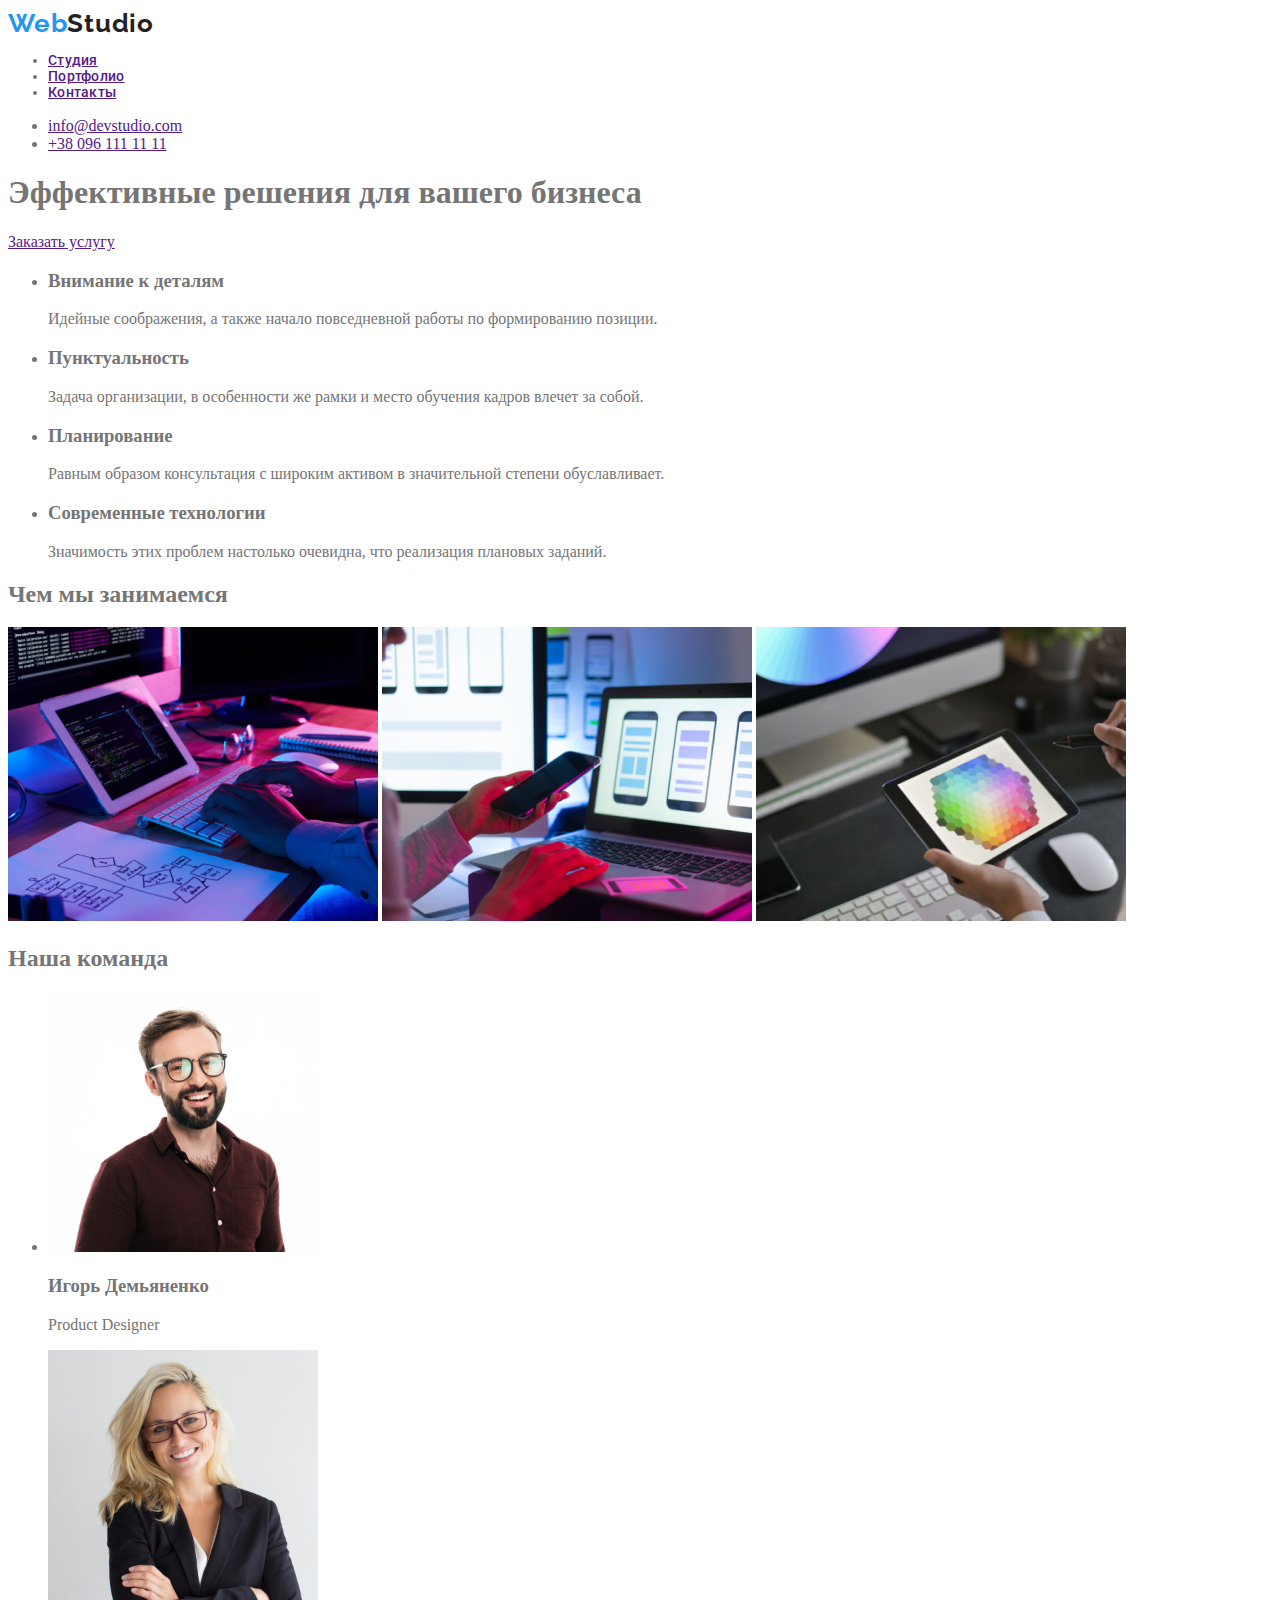
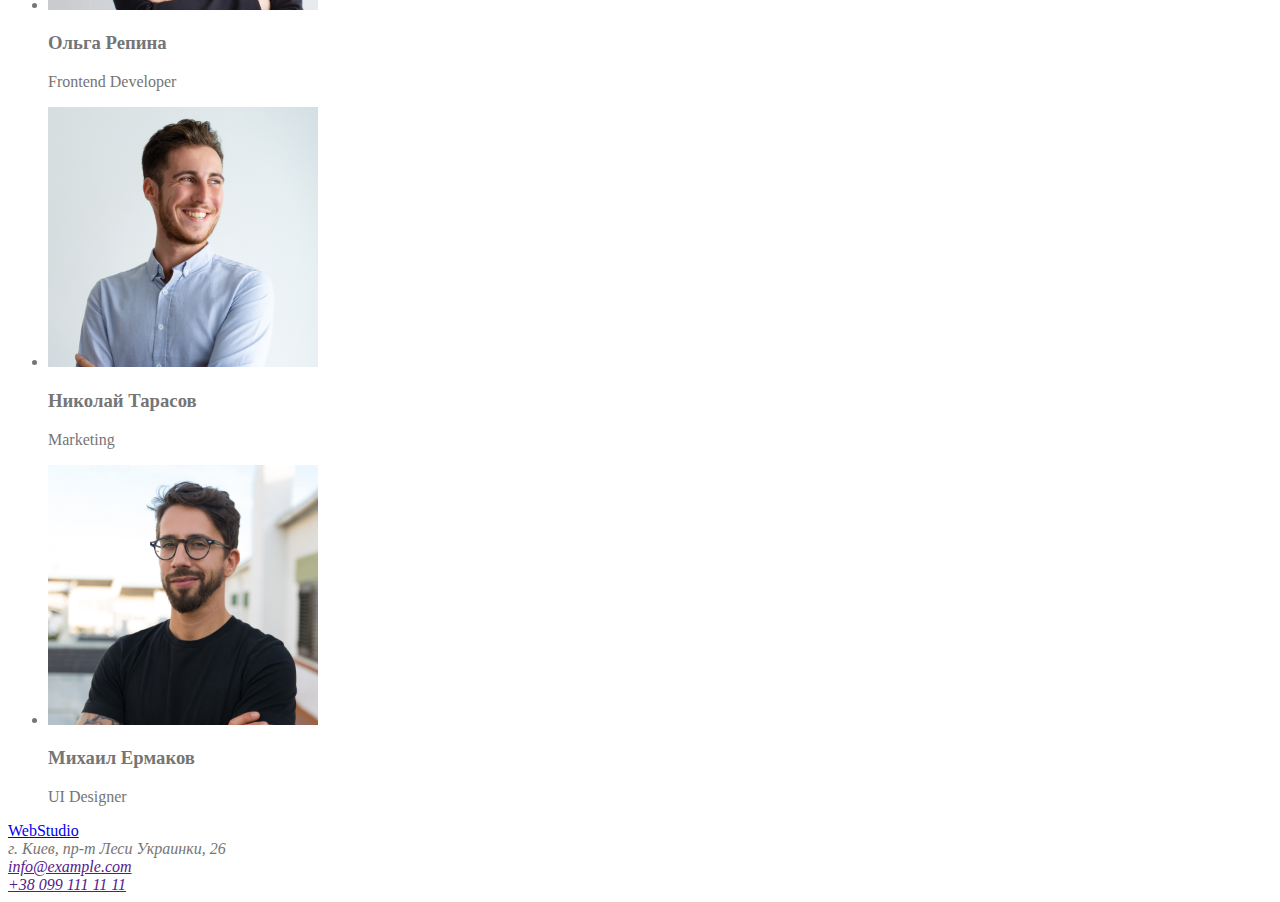
==== index.html @ dde46acc "control" ====
<!DOCTYPE html>
<html lang="ru">
<head>
    <meta charset="UTF-8">
    <meta name="viewport" content="width=device-width, initial-scale=1.0">
    <title>Web Studio</title>
    <link rel="stylesheet" href="./styles.css">
    <link rel="preconnect" href="https://fonts.gstatic.com"> 
    <link rel="preconnect" href="https://fonts.gstatic.com"> 
    <link href="https://fonts.googleapis.com/css2?family=Raleway:wght@700&family=Roboto:wght@400;500;700;900&display=swap" 
          rel="stylesheet">
</head>
<body>
<!--Шапка-->
    <header class="site">
        <nav>
            <a href="./index.html" class="logo"><span class="accentrword">Web</span>Studio</a> 
             <ul class="site-nav">
              <li><a href="">Студия </a></li>
              <li><a href="">Портфолио</a></li>
              <li><a href="">Контакты</a></li>
            </ul>

             <ul>
               <li><a href="">info@devstudio.com</a></li>
               <li><a href="">+38 096 111 11 11</a></li>
            </ul>
        </nav>
    </header> 
<!--Герой-->
    <main>       
        <section class="hero">
            <h1 class="hero-title">Эффективные решения для вашего бизнеса</h1>
            <a href="">Заказать услугу</a>
        </section> 

        <section> 
          <!-- <h2>Заслуги</h2> -->        
            <ul>
                <li>
                    <h3>Внимание к деталям</h3>
                    <p>Идейные соображения, а также начало повседневной работы по формированию позиции.</p>
                </li>
                <li>
                    <h3>Пунктуальность</h3>
                    <p>Задача организации, в особенности же рамки и место обучения кадров влечет за собой.</p>
                </li>
                <li>
                    <h3>Планирование</h3>
                    <p>Равным образом консультация с широким активом в значительной степени обуславливает.</p>
                </li>
                <li>
                    <h3>Современные технологии</h3>
                    <p>Значимость этих проблем настолько очевидна, что реализация плановых заданий.</p>
                </li>
            </ul>
        </section>

 <!--Наша работа-->
    <section>
        <h2>Чем мы занимаемся</h2>
          <img src="./Images/img-1.jpg" alt="Сотрудник делает верстку" Width= 370 />
          <img src="./Images/img-2.jpg" alt="Рабочий делает сайт для мобильного устройства" Width= 370 />
          <img src="./Images/img-3.jpg" alt="Дизайнер определяет цветовую гамму" Width= 370 />
    </section>

    <section>
        <h2>Наша команда</h2>
        <ul class="Team">
        <li><img src="./Images/foto1.jpg" alt="Игорь Демьяненко" width= 270 /> 
            <h3>Игорь Демьяненко</h3>
            <p lang="en">Product Designer</p>
        </li>    
        <li><img src="./Images/foto2.jpg" alt="Ольга Репина" width= 270 />
            <h3>Ольга Репина</h3>
            <p lang="en">Frontend Developer</p>
         <li><img src="Images/foto3.jpg" alt="Николай Тарасов"  width= 270 />
            <h3>Николай Тарасов</h3>
            <p lang="en">Marketing</p>
         </li> 
         <li><img src="Images/foto4.jpg" alt="Михаил Ермаков" width= 270 />
            <h3>Михаил Ермаков</h3>
            <p lang="en">UI Designer</p> 
        </li>  
        </ul>
    </section>
  </main> 
<!--Контакты-->
<footer>
    <a href="./index.html" lang="en">WebStudio</a> 
      <address>
            г. Киев, пр-т Леси Украинки, 26 <br />
            <a href="">info@example.com</a> <br />
            <a href="">+38 099 111 11 11</a> 
      </address>
</footer> 
</body> 
</html>
---- styles.css ----
:root {
--primary-text-color: #757575;
--title-text-color: #212121;
--accent-color: #2196F3;
--primary-white-color: #ffffff;
}
body {
background-color: var(--primary-white-color);
color: var(--primary-text-color);
}
.accentrword {
    color: var(--accent-color);
}
.logo {
 color: var(--title-text-color);
 font-family: Raleway;
 font-style: 400;
 font-weight: 700;
 font-size: 26px;
 line-height: 1.2;
 letter-spacing: 0.03em;
 text-decoration: none;
}
.site-nav {
font-family: Roboto;
font-style: 400;
font-weight: 500;
font-size: 14px;
line-height: 1.14;
letter-spacing: 0.02em;
text-decoration: none;
}
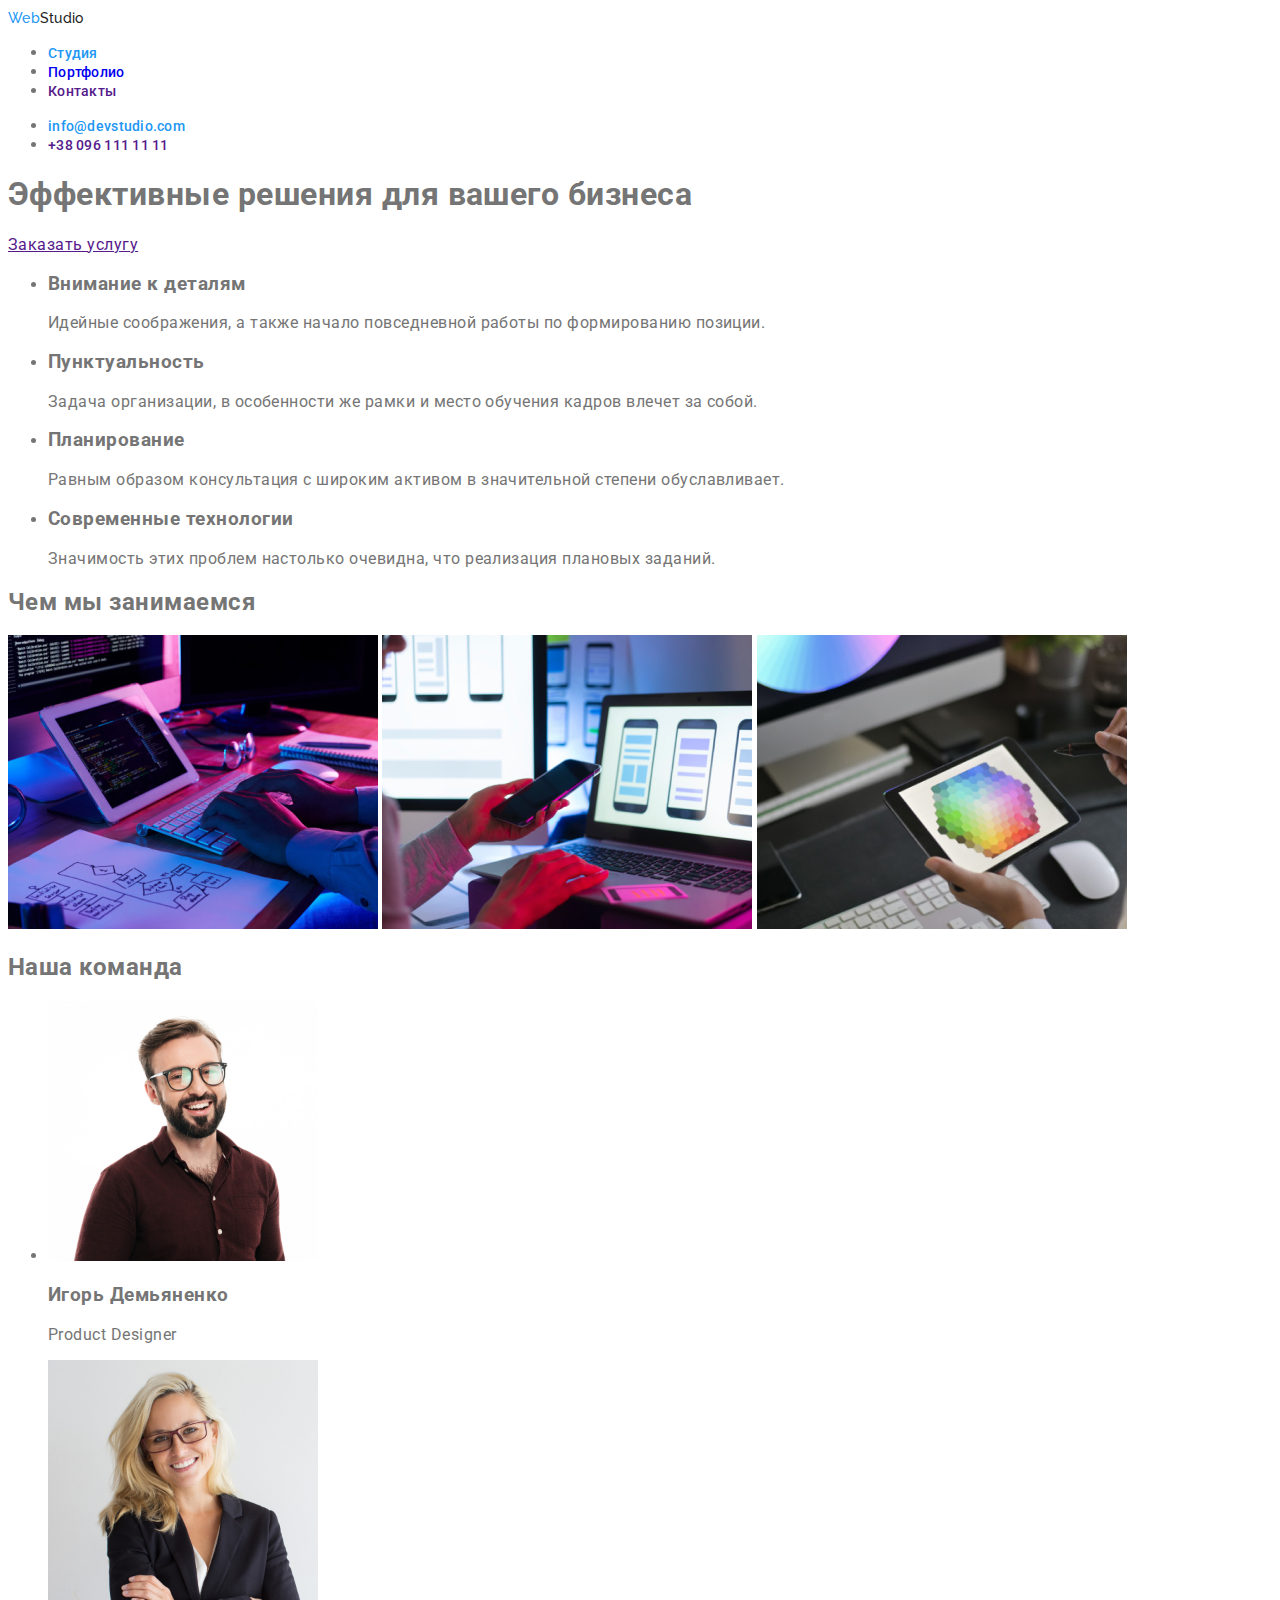
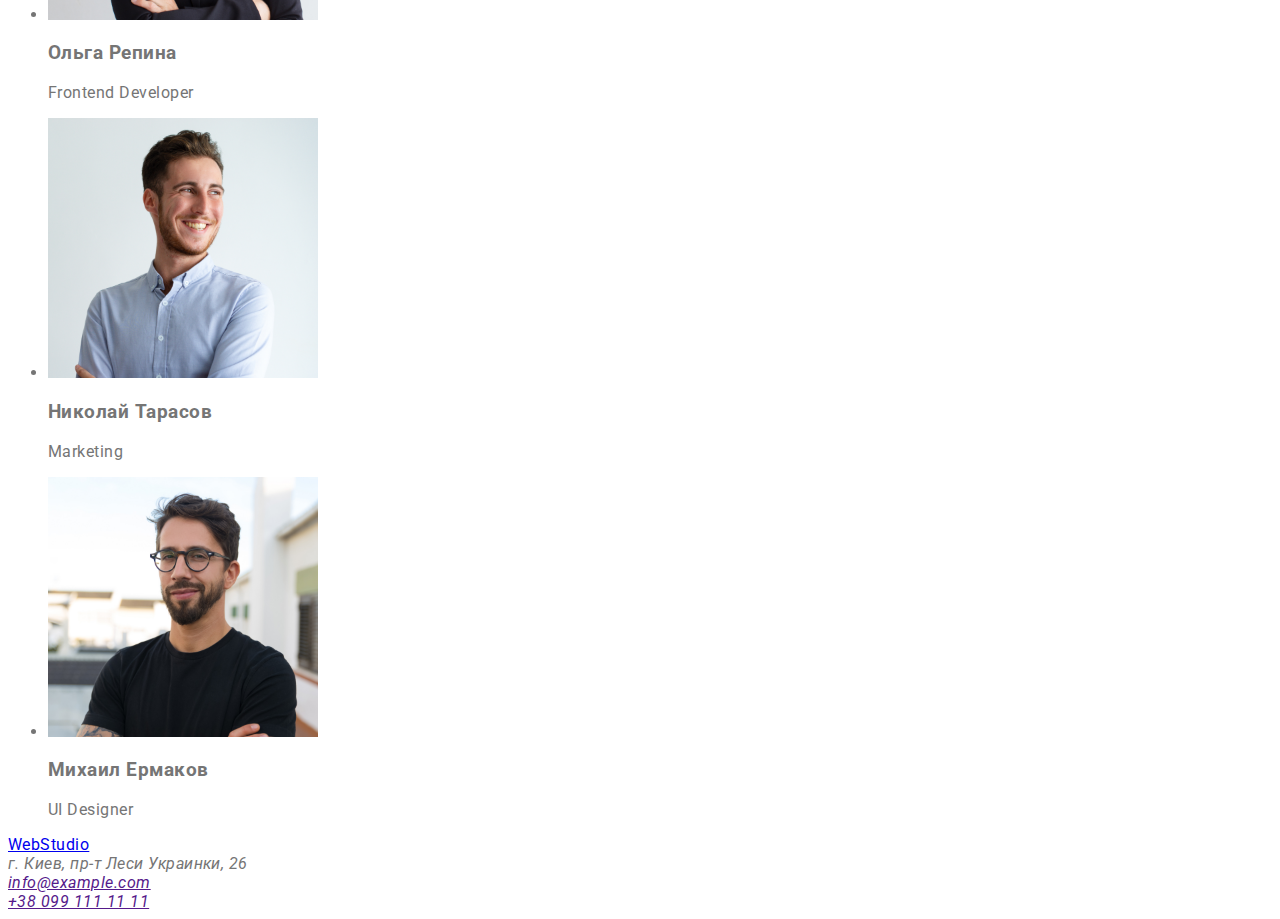
==== commit ae9e486e: "configure" ====
--- a/index.html
+++ b/index.html
@@ -12,17 +12,17 @@
 </head>
 <body>
 <!--Шапка-->
-    <header class="site">
-        <nav>
+    <header class="header">
+        <nav class="header-nav">
             <a href="./index.html" class="logo"><span class="accentrword">Web</span>Studio</a> 
-             <ul class="site-nav">
-              <li><a href="">Студия </a></li>
-              <li><a href="">Портфолио</a></li>
+             <ul>
+              <li><a class="link" href="./index.html">Студия </a></li>
+              <li><a href="./portfolio.htm">Портфолио</a></li>
               <li><a href="">Контакты</a></li>
             </ul>
 
              <ul>
-               <li><a href="">info@devstudio.com</a></li>
+               <li><a class="email" href="">info@devstudio.com</a></li>
                <li><a href="">+38 096 111 11 11</a></li>
             </ul>
         </nav>
--- a/styles.css
+++ b/styles.css
@@ -7,26 +7,39 @@
 body {
 background-color: var(--primary-white-color);
 color: var(--primary-text-color);
+
+font-family: Roboto; sans-serif;
+letter-spacing: 0.03em;
 }
+
+/* Logo */
+
 .accentrword {
     color: var(--accent-color);
 }
 .logo {
  color: var(--title-text-color);
- font-family: Raleway;
- font-style: 400;
+ font-family: Raleway; sans-serif;
  font-weight: 700;
  font-size: 26px;
  line-height: 1.2;
- letter-spacing: 0.03em;
  text-decoration: none;
 }
-.site-nav {
-font-family: Roboto;
-font-style: 400;
+
+/* Header */
+
+.header-nav a {
 font-weight: 500;
 font-size: 14px;
 line-height: 1.14;
 letter-spacing: 0.02em;
 text-decoration: none;
-}+}
+
+.link {
+color: var(--accent-color)
+}
+.email {
+    color: var(--accent-color) 
+}
+
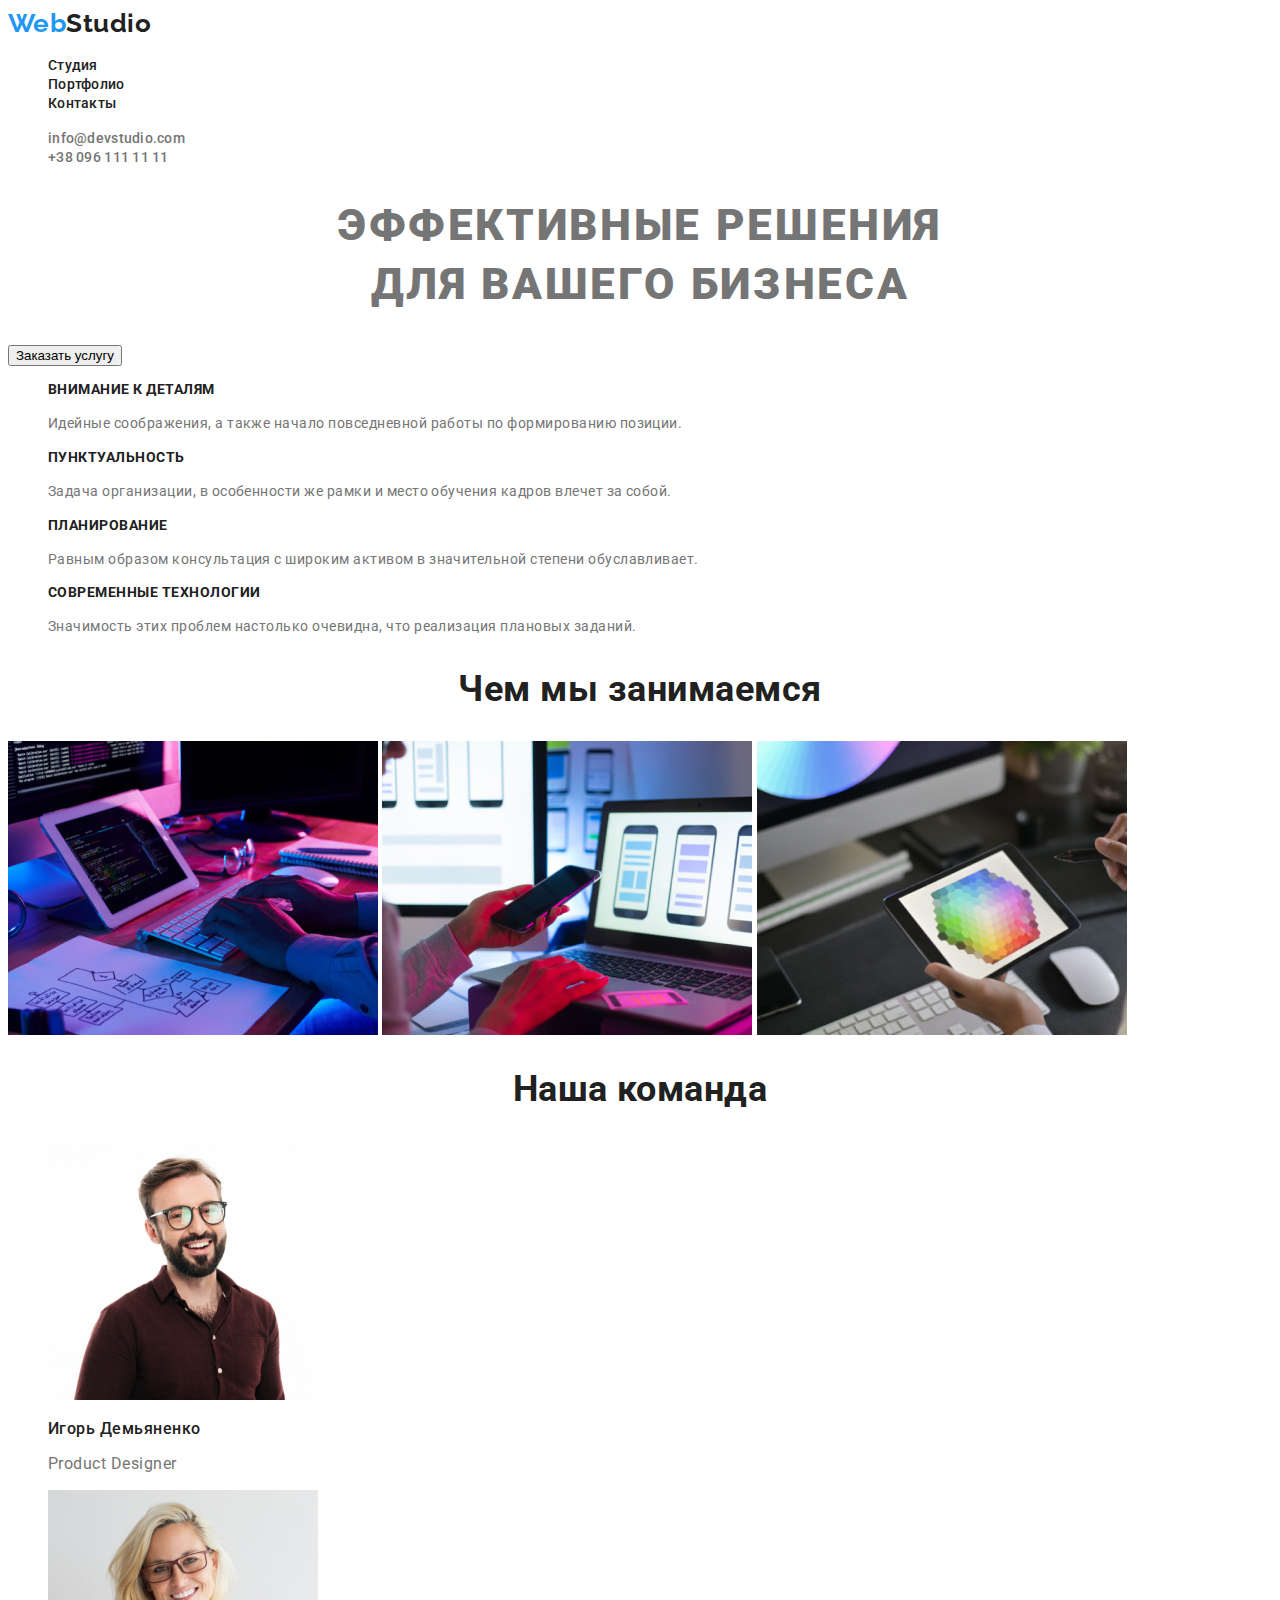
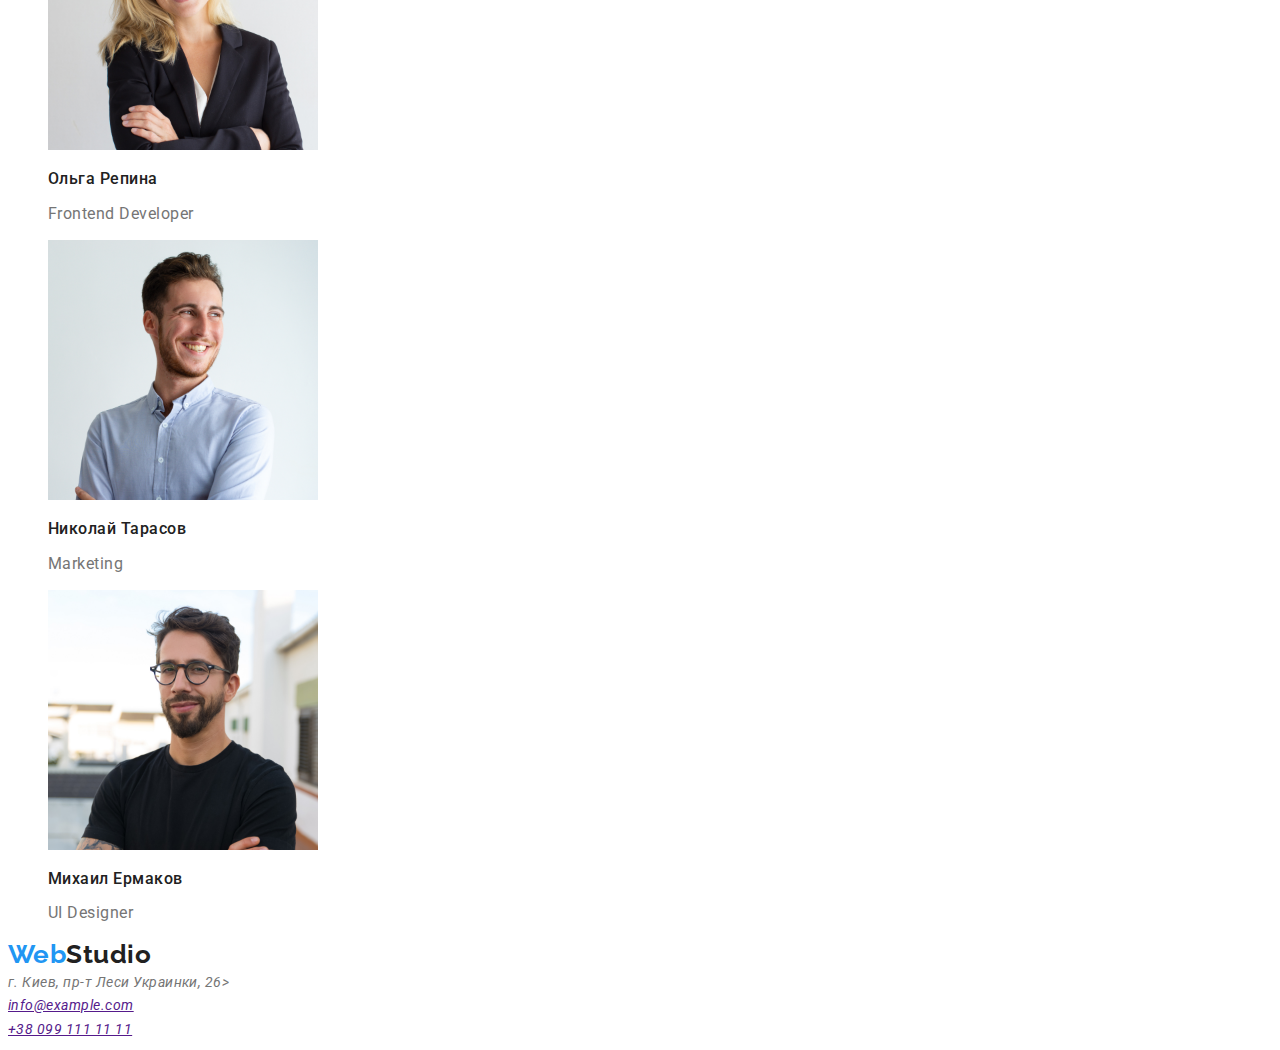
==== commit 105c1b52: "address cursive" ====
--- a/index.html
+++ b/index.html
@@ -5,8 +5,6 @@
     <meta name="viewport" content="width=device-width, initial-scale=1.0">
     <title>Web Studio</title>
     <link rel="stylesheet" href="./styles.css">
-    <link rel="preconnect" href="https://fonts.gstatic.com"> 
-    <link rel="preconnect" href="https://fonts.gstatic.com"> 
     <link href="https://fonts.googleapis.com/css2?family=Raleway:wght@700&family=Roboto:wght@400;500;700;900&display=swap" 
           rel="stylesheet">
 </head>
@@ -14,82 +12,82 @@
 <!--Шапка-->
     <header class="header">
         <nav class="header-nav">
-            <a href="./index.html" class="logo"><span class="accentrword">Web</span>Studio</a> 
-             <ul>
+            <a href="./index.html" class="logo"><span class="accent-word">Web</span>Studio</a> 
+             <ul class="list site-nav">
               <li><a class="link" href="./index.html">Студия </a></li>
-              <li><a href="./portfolio.htm">Портфолио</a></li>
-              <li><a href="">Контакты</a></li>
+              <li><a class="link" href="./portfolio.htm">Портфолио</a></li>
+              <li><a class="link" href="">Контакты</a></li>
             </ul>
 
-             <ul>
-               <li><a class="email" href="">info@devstudio.com</a></li>
-               <li><a href="">+38 096 111 11 11</a></li>
+             <ul class="list contact-nav">
+               <li><a class="link" href="">info@devstudio.com</a></li>
+               <li><a class="link"href="">+38 096 111 11 11</a></li>
             </ul>
         </nav>
     </header> 
 <!--Герой-->
     <main>       
         <section class="hero">
-            <h1 class="hero-title">Эффективные решения для вашего бизнеса</h1>
-            <a href="">Заказать услугу</a>
+            <h1 class="hero-title">Эффективные решения </br> для вашего бизнеса</h1>
+            <button type="button" class="btn-primary">Заказать услугу</button>
         </section> 
 
-        <section> 
+        <section class="skills"> 
           <!-- <h2>Заслуги</h2> -->        
-            <ul>
+            <ul class="list skills-list">
                 <li>
-                    <h3>Внимание к деталям</h3>
-                    <p>Идейные соображения, а также начало повседневной работы по формированию позиции.</p>
+                    <h3 class="title">Внимание к деталям</h3>
+                    <p class="text">Идейные соображения, а также начало повседневной работы по формированию позиции.</p>
                 </li>
                 <li>
-                    <h3>Пунктуальность</h3>
-                    <p>Задача организации, в особенности же рамки и место обучения кадров влечет за собой.</p>
+                    <h3 class="title">Пунктуальность</h3>
+                    <p class="text">Задача организации, в особенности же рамки и место обучения кадров влечет за собой.</p>
                 </li>
                 <li>
-                    <h3>Планирование</h3>
-                    <p>Равным образом консультация с широким активом в значительной степени обуславливает.</p>
+                    <h3 class="title">Планирование</h3>
+                    <p class="text">Равным образом консультация с широким активом в значительной степени обуславливает.</p>
                 </li>
                 <li>
-                    <h3>Современные технологии</h3>
-                    <p>Значимость этих проблем настолько очевидна, что реализация плановых заданий.</p>
+                    <h3 class="title">Современные технологии</h3>
+                    <p class="text">Значимость этих проблем настолько очевидна, что реализация плановых заданий.</p>
                 </li>
             </ul>
         </section>
 
  <!--Наша работа-->
-    <section>
-        <h2>Чем мы занимаемся</h2>
+    <section class="section">
+        <h2 class="section-title">Чем мы занимаемся</h2>
           <img src="./Images/img-1.jpg" alt="Сотрудник делает верстку" Width= 370 />
           <img src="./Images/img-2.jpg" alt="Рабочий делает сайт для мобильного устройства" Width= 370 />
           <img src="./Images/img-3.jpg" alt="Дизайнер определяет цветовую гамму" Width= 370 />
     </section>
 
-    <section>
-        <h2>Наша команда</h2>
-        <ul class="Team">
+    <section class="section">
+        <h2 class="section-title">Наша команда</h2>
+        <ul class="Team list">
         <li><img src="./Images/foto1.jpg" alt="Игорь Демьяненко" width= 270 /> 
-            <h3>Игорь Демьяненко</h3>
-            <p lang="en">Product Designer</p>
+            <h3 class="team-name">Игорь Демьяненко</h3>
+            <p class="team-profession">Product Designer</p>
         </li>    
         <li><img src="./Images/foto2.jpg" alt="Ольга Репина" width= 270 />
-            <h3>Ольга Репина</h3>
-            <p lang="en">Frontend Developer</p>
+            <h3 class="team-name">Ольга Репина</h3>
+            <p class="team-profession">Frontend Developer</p>
          <li><img src="Images/foto3.jpg" alt="Николай Тарасов"  width= 270 />
-            <h3>Николай Тарасов</h3>
-            <p lang="en">Marketing</p>
+            <h3 class="team-name">Николай Тарасов</h3>
+            <p class="team-profession">Marketing</p>
          </li> 
          <li><img src="Images/foto4.jpg" alt="Михаил Ермаков" width= 270 />
-            <h3>Михаил Ермаков</h3>
-            <p lang="en">UI Designer</p> 
+            <h3 class="team-name">Михаил Ермаков</h3>
+            <p class="team-profession">UI Designer</p> 
         </li>  
         </ul>
     </section>
   </main> 
 <!--Контакты-->
 <footer>
-    <a href="./index.html" lang="en">WebStudio</a> 
-      <address>
-            г. Киев, пр-т Леси Украинки, 26 <br />
+    <a href="./index.html" class="logo"><span class="accent-word">Web</span>Studio</a> 
+      <address class="address">
+            г. Киев, пр-т Леси Украинки, 26><br />
             <a href="">info@example.com</a> <br />
             <a href="">+38 099 111 11 11</a> 
       </address>
--- a/styles.css
+++ b/styles.css
@@ -1,22 +1,31 @@
+/* Root */
+
 :root {
 --primary-text-color: #757575;
 --title-text-color: #212121;
 --accent-color: #2196F3;
---primary-white-color: #ffffff;
+--primary-white-color: #ffffff; 
 }
+
+/* Body */
+
 body {
 background-color: var(--primary-white-color);
 color: var(--primary-text-color);
-
 font-family: Roboto; sans-serif;
 letter-spacing: 0.03em;
 }
 
+.list {
+    list-style: none;
+}
+
 /* Logo */
 
-.accentrword {
+.accent-word {
     color: var(--accent-color);
 }
+
 .logo {
  color: var(--title-text-color);
  font-family: Raleway; sans-serif;
@@ -28,18 +37,94 @@
 
 /* Header */
 
-.header-nav a {
+.site-nav a {
 font-weight: 500;
 font-size: 14px;
 line-height: 1.14;
 letter-spacing: 0.02em;
+color:var(--title-text-color)
+}
+
+.contact-nav a {
+font-weight: 500;
+font-size: 14px;
+line-height: 1.14;
+letter-spacing: 0.02em;
+color:var(--primary-text-color)
+}
+
+.link {
 text-decoration: none;
 }
 
-.link {
-color: var(--accent-color)
-}
-.email {
-    color: var(--accent-color) 
+.site-nav .link:hover,
+.site-nav .link:focus {
+    color:var(--accent-color)
+} 
+
+.contact-nav .link:hover,
+.contact-nav .link:focus  {
+color:var(--accent-color)
 }
 
+/* Hero */
+
+.hero-title {
+font-weight: 900;
+font-size: 44px;
+line-height: 1.36;
+text-align: center;
+letter-spacing: 0.06em;
+text-transform: uppercase;
+}
+
+/* Skills */
+
+.skills-list .title {
+font-weight: 700;
+font-size: 14px;
+line-height: 1.14;
+text-transform: uppercase;
+color: var(--title-text-color);
+}
+
+.skills-list .text {
+font-weight: 400;
+font-size: 14px;
+line-height: 1.71;
+color: var(--primary-text-color);   
+}
+
+/* Section */
+
+.section-title {
+font-weight: 700;
+font-size: 36px;
+line-height: 1.16;
+text-align: center;
+color: var(--title-text-color);
+}
+
+.team-name {
+font-weight: 500;
+font-size: 16px;
+line-height: 1.18;
+color: var(--title-text-color)
+}
+
+.team-profession {
+font-weight: 400;
+font-size: 16px;
+line-height: 1.18;
+color: var(--primary-text-color);
+}
+
+/* Contact */
+
+.address {
+font-weight: 400;
+font-size: 14px;
+line-height: 1.71;
+}
+
+
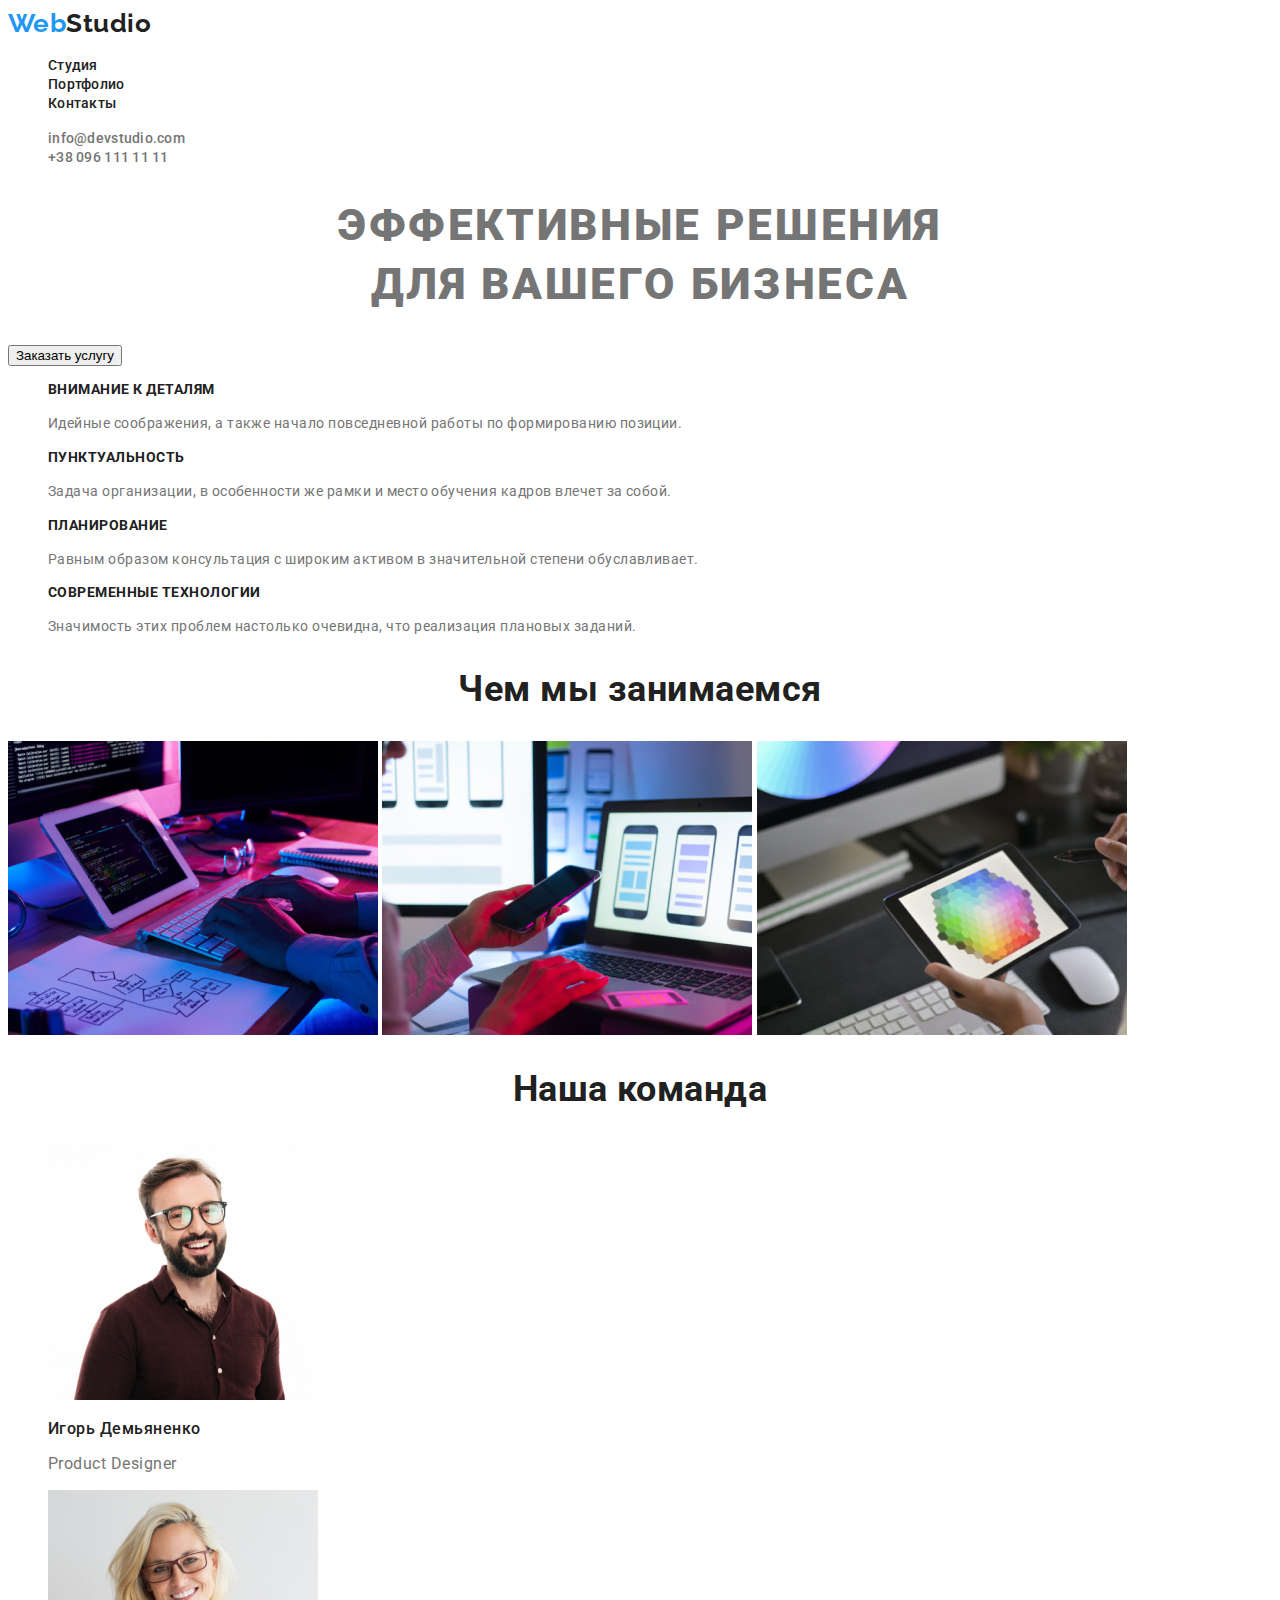
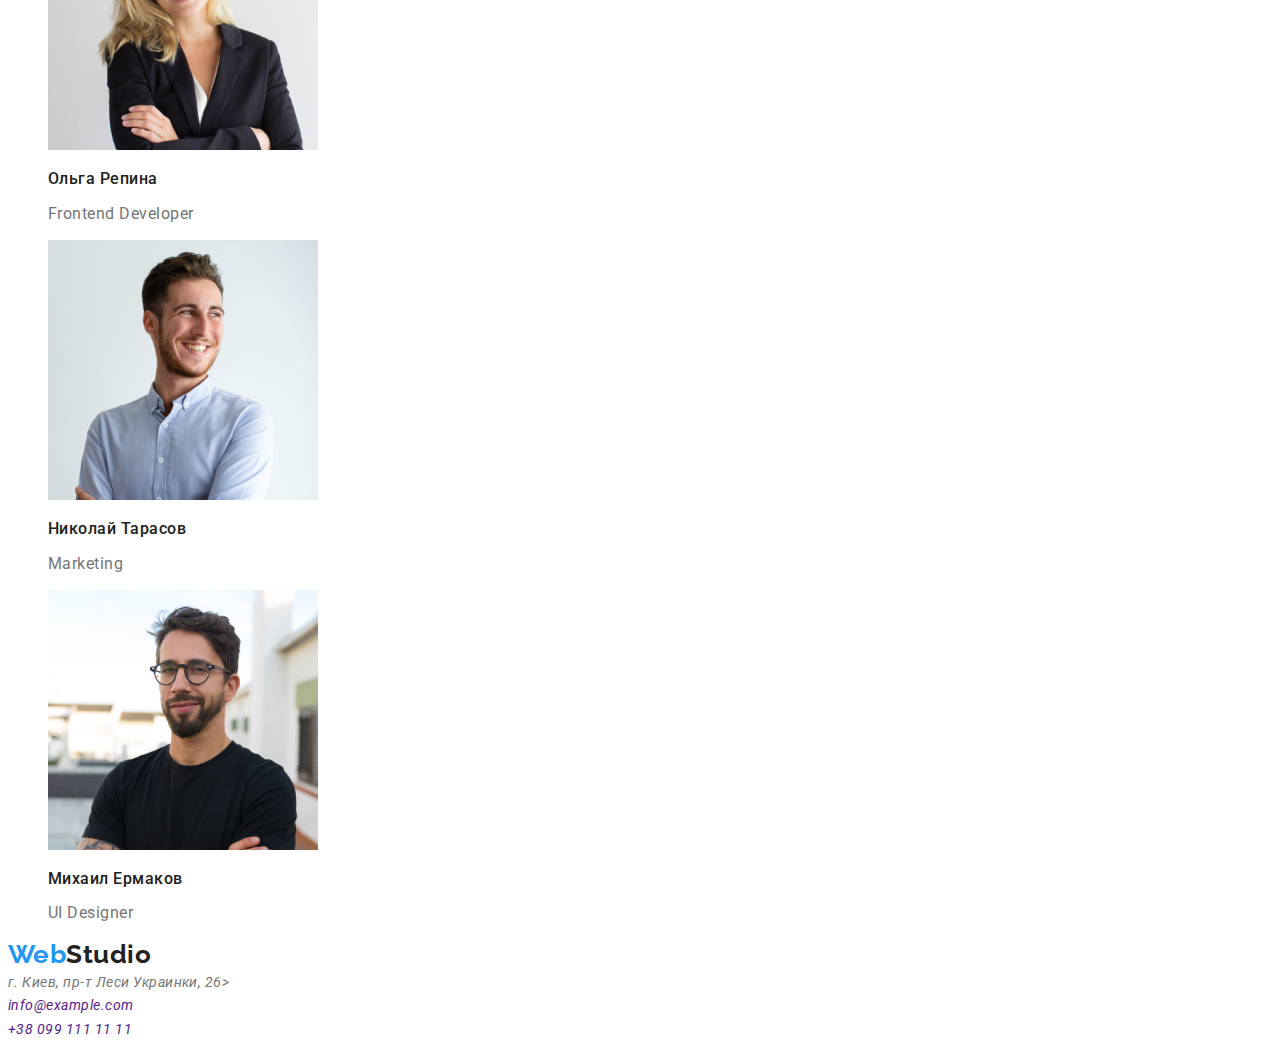
==== commit fbb3e60d: "not change color" ====
--- a/index.html
+++ b/index.html
@@ -88,8 +88,8 @@
     <a href="./index.html" class="logo"><span class="accent-word">Web</span>Studio</a> 
       <address class="address">
             г. Киев, пр-т Леси Украинки, 26><br />
-            <a href="">info@example.com</a> <br />
-            <a href="">+38 099 111 11 11</a> 
+            <a class="email link" href="">info@example.com</a> <br />
+            <a class="telephone-number link" href="">+38 099 111 11 11</a> 
       </address>
 </footer> 
 </body> 
--- a/styles.css
+++ b/styles.css
@@ -127,4 +127,11 @@
 line-height: 1.71;
 }
 
+.email .telephone-number {
+font-weight: 400;
+font-size: 14px;
+line-height: 1.71;
+color: rgba(255, 255, 255, 0.6);
+}
 
+
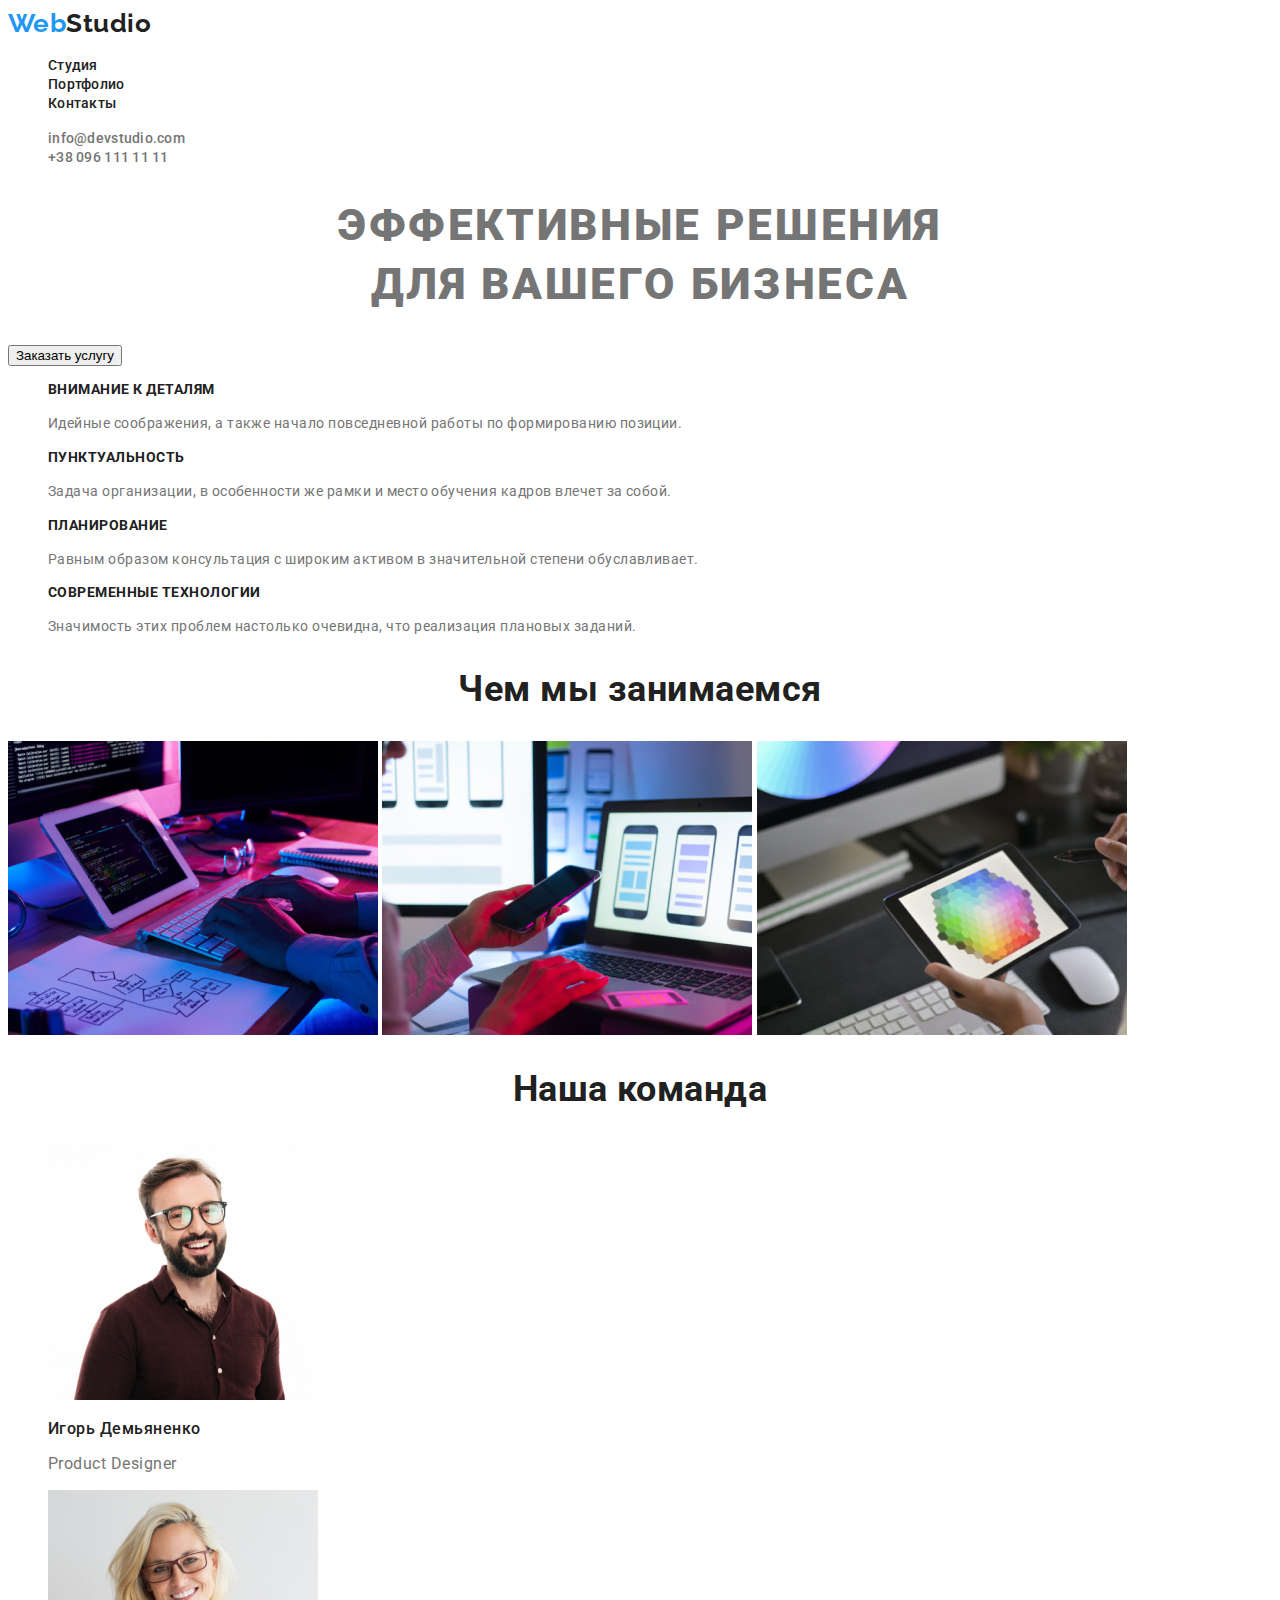
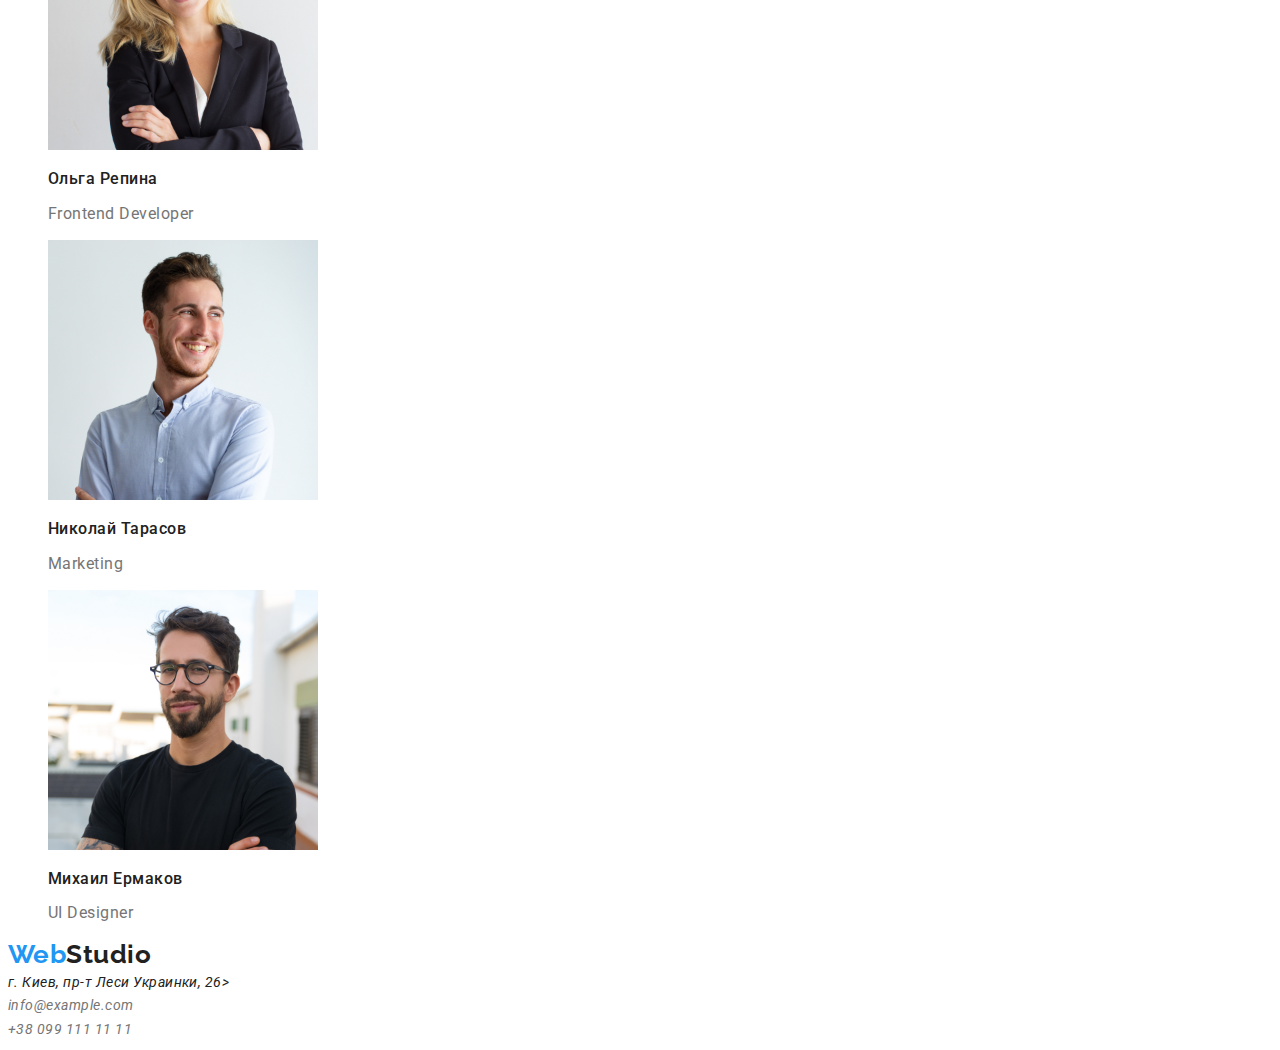
==== commit 4738fbe8: "fine" ====
--- a/index.html
+++ b/index.html
@@ -88,8 +88,8 @@
     <a href="./index.html" class="logo"><span class="accent-word">Web</span>Studio</a> 
       <address class="address">
             г. Киев, пр-т Леси Украинки, 26><br />
-            <a class="email link" href="">info@example.com</a> <br />
-            <a class="telephone-number link" href="">+38 099 111 11 11</a> 
+            <a class="footer-contacts link" href="">info@example.com</a> <br />
+            <a class="footer-contacts link" href="">+38 099 111 11 11</a> 
       </address>
 </footer> 
 </body> 
--- a/styles.css
+++ b/styles.css
@@ -125,13 +125,14 @@
 font-weight: 400;
 font-size: 14px;
 line-height: 1.71;
+color: var(--title-text-color);
 }
 
-.email .telephone-number {
+.footer-contacts {
 font-weight: 400;
 font-size: 14px;
 line-height: 1.71;
-color: rgba(255, 255, 255, 0.6);
+color: var(--primary-text-color);
 }
 
 
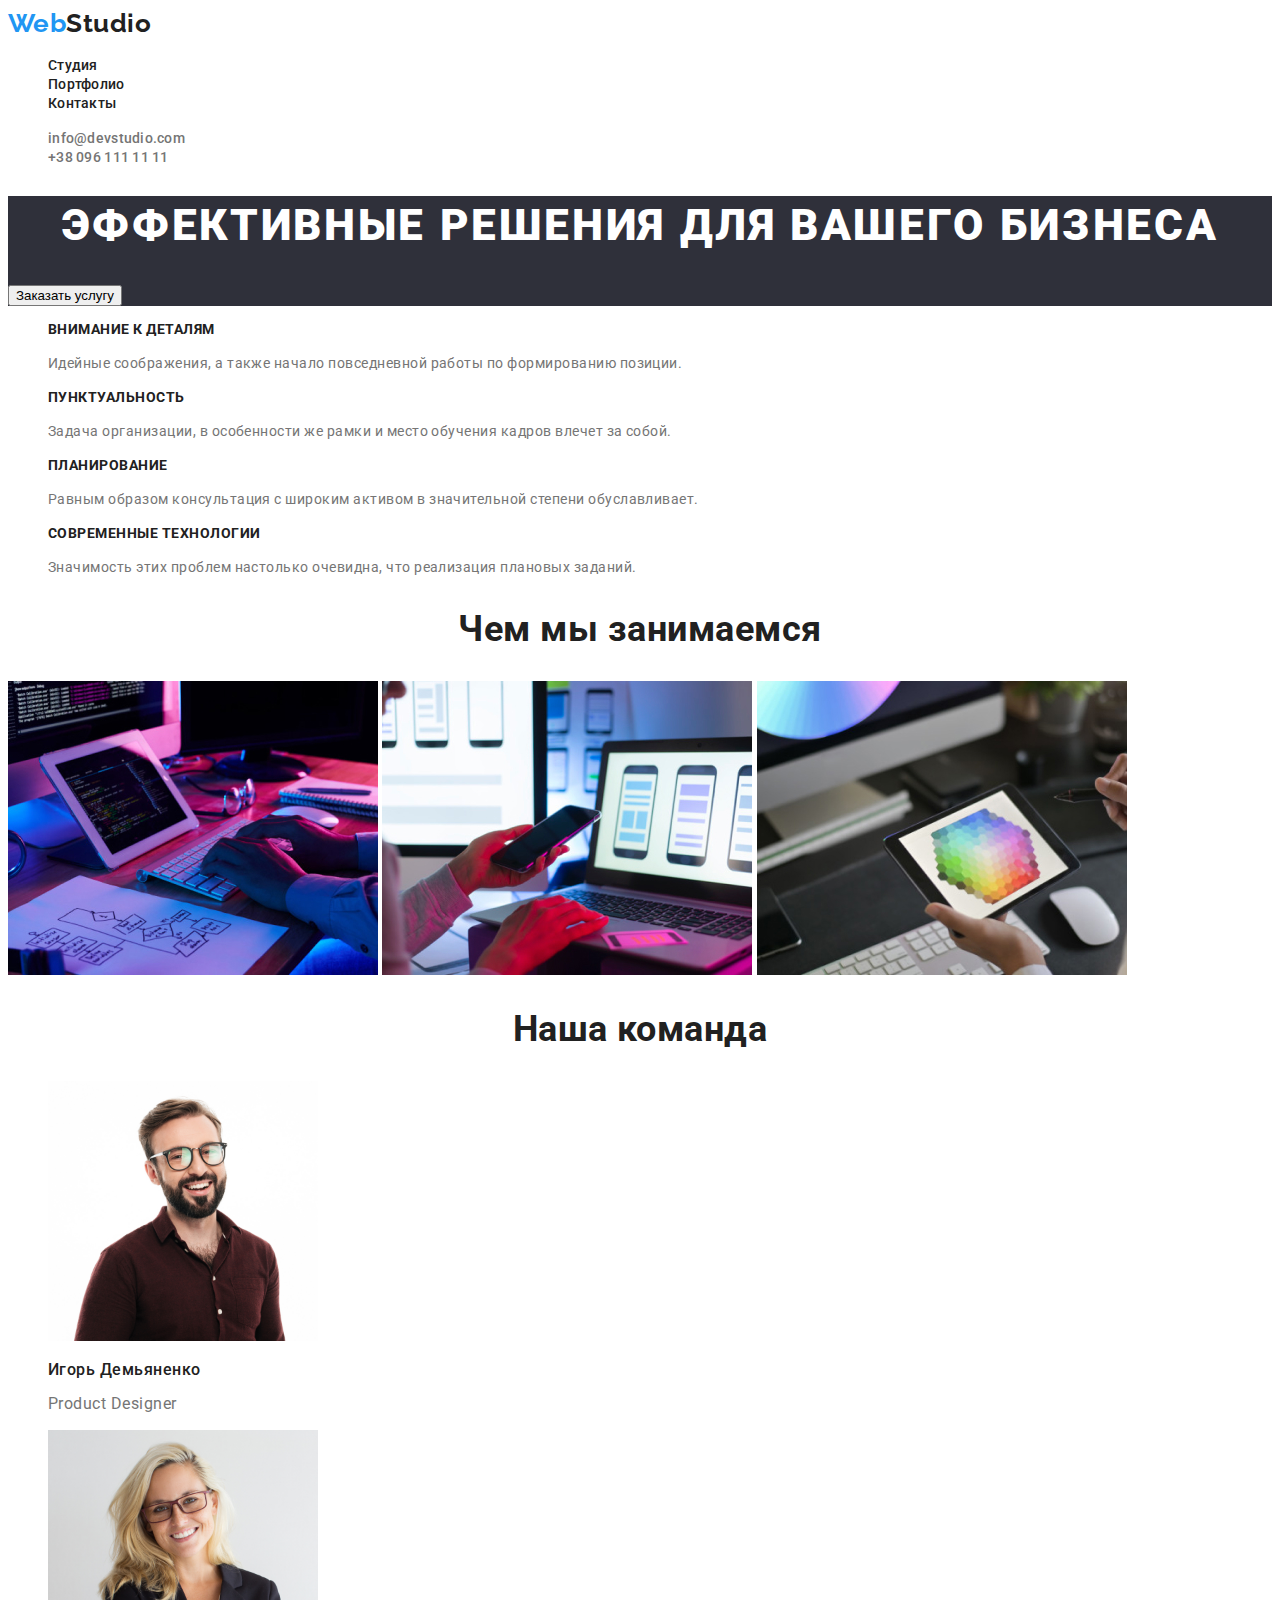
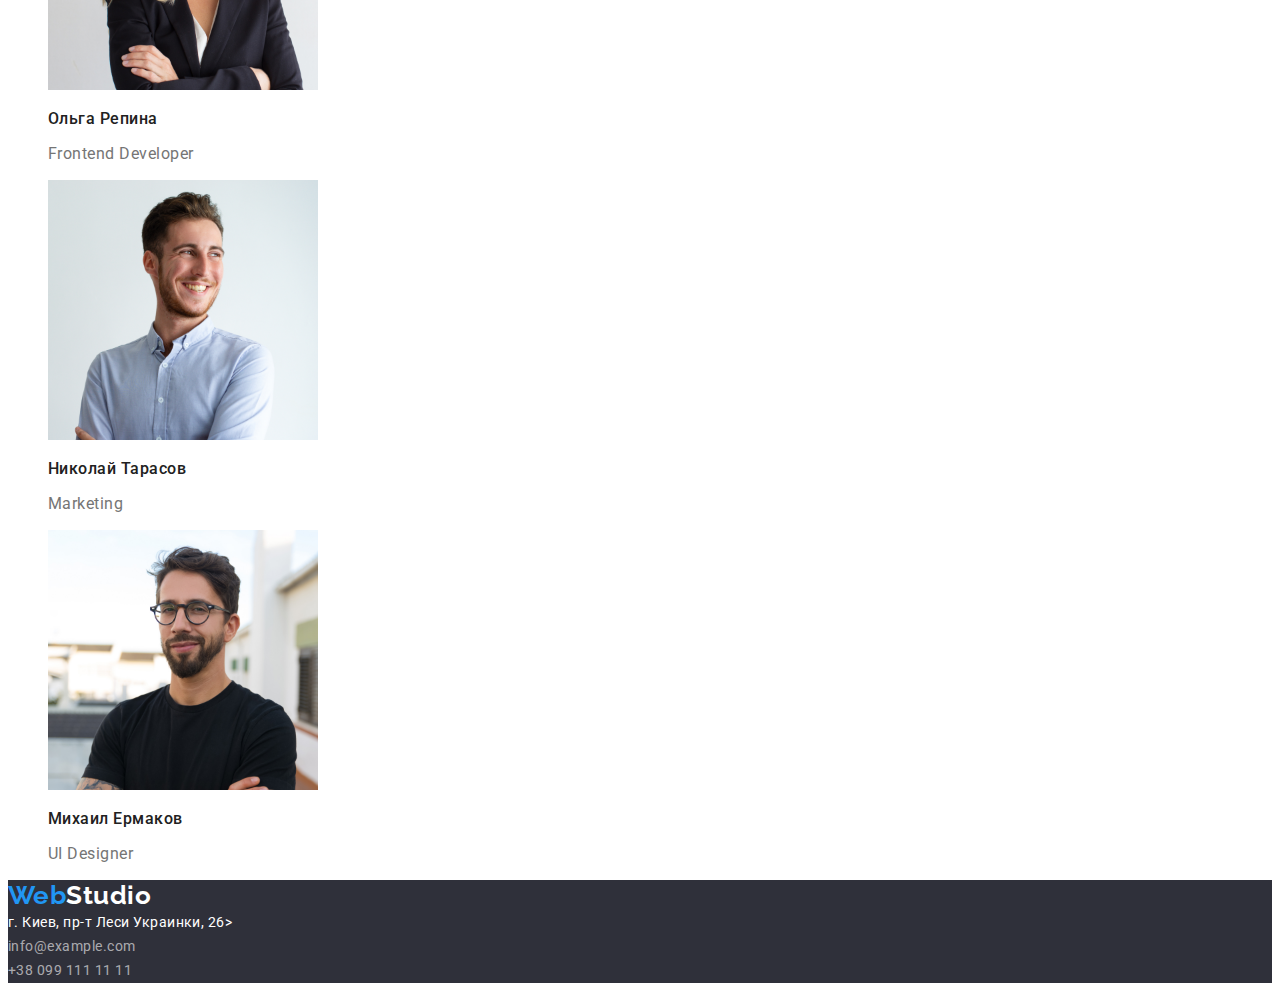
==== commit bb05977b: "finished" ====
--- a/index.html
+++ b/index.html
@@ -8,7 +8,9 @@
     <link href="https://fonts.googleapis.com/css2?family=Raleway:wght@700&family=Roboto:wght@400;500;700;900&display=swap" 
           rel="stylesheet">
 </head>
-<body>
+
+<body> 
+    
 <!--Шапка-->
     <header class="header">
         <nav class="header-nav">
@@ -21,14 +23,14 @@
 
              <ul class="list contact-nav">
                <li><a class="link" href="">info@devstudio.com</a></li>
-               <li><a class="link"href="">+38 096 111 11 11</a></li>
+               <li><a class="link" href="">+38 096 111 11 11</a></li>
             </ul>
         </nav>
     </header> 
 <!--Герой-->
     <main>       
         <section class="hero">
-            <h1 class="hero-title">Эффективные решения </br> для вашего бизнеса</h1>
+            <h1 class="hero-title">Эффективные решения для вашего бизнеса</h1>
             <button type="button" class="btn-primary">Заказать услугу</button>
         </section> 
 
@@ -84,8 +86,8 @@
     </section>
   </main> 
 <!--Контакты-->
-<footer>
-    <a href="./index.html" class="logo"><span class="accent-word">Web</span>Studio</a> 
+<footer class="footer">
+    <a href="./index.html" class="footer-logo"><span class="accent-word">Web</span>Studio</a> 
       <address class="address">
             г. Киев, пр-т Леси Украинки, 26><br />
             <a class="footer-contacts link" href="">info@example.com</a> <br />
--- a/styles.css
+++ b/styles.css
@@ -69,6 +69,10 @@
 
 /* Hero */
 
+.hero {
+background-color: #2F303A;
+}
+
 .hero-title {
 font-weight: 900;
 font-size: 44px;
@@ -76,6 +80,7 @@
 text-align: center;
 letter-spacing: 0.06em;
 text-transform: uppercase;
+color: #FFFFFF
 }
 
 /* Skills */
@@ -121,18 +126,76 @@
 
 /* Contact */
 
+.accent-word {
+    color: var(--accent-color);
+}
+
+.footer-logo {
+ color: var(--primary-white-color);
+ font-family: Raleway; sans-serif;
+ font-weight: 700;
+ font-size: 26px;
+ line-height: 1.2;
+ text-decoration: none;
+}
+
+.footer {
+background-color: #2F303A;
+}
+
 .address {
+font-style: normal;
 font-weight: 400;
 font-size: 14px;
 line-height: 1.71;
-color: var(--title-text-color);
+color: var(--primary-white-color);
 }
 
 .footer-contacts {
+font-style: normal;    
 font-weight: 400;
 font-size: 14px;
 line-height: 1.71;
-color: var(--primary-text-color);
-}
-
-
+color: rgba(255, 255, 255, 0.6);
+}
+
+
+/* Portfolio */
+
+.choice {
+font-style: normal;
+font-weight: 500;
+font-size: 16px;
+line-height: 1.62;
+text-align: center;
+color: var(--title-text-color);
+}
+
+.choice .button {
+background-color: #F5F4FA;
+}
+
+.choice-project .button:hover,
+.choice-project .button:focus {
+background-color: var(--accent-color);
+}
+
+/* List-portfolio */
+
+.name-project {
+font-weight: 700;
+font-size: 18px;
+line-height: 2;
+letter-spacing: 0.06em;
+color: var(--title-text-color);
+}
+.description {
+font-weight: 400;
+font-size: 16px;
+line-height: 1.87;
+}
+
+
+
+
+
